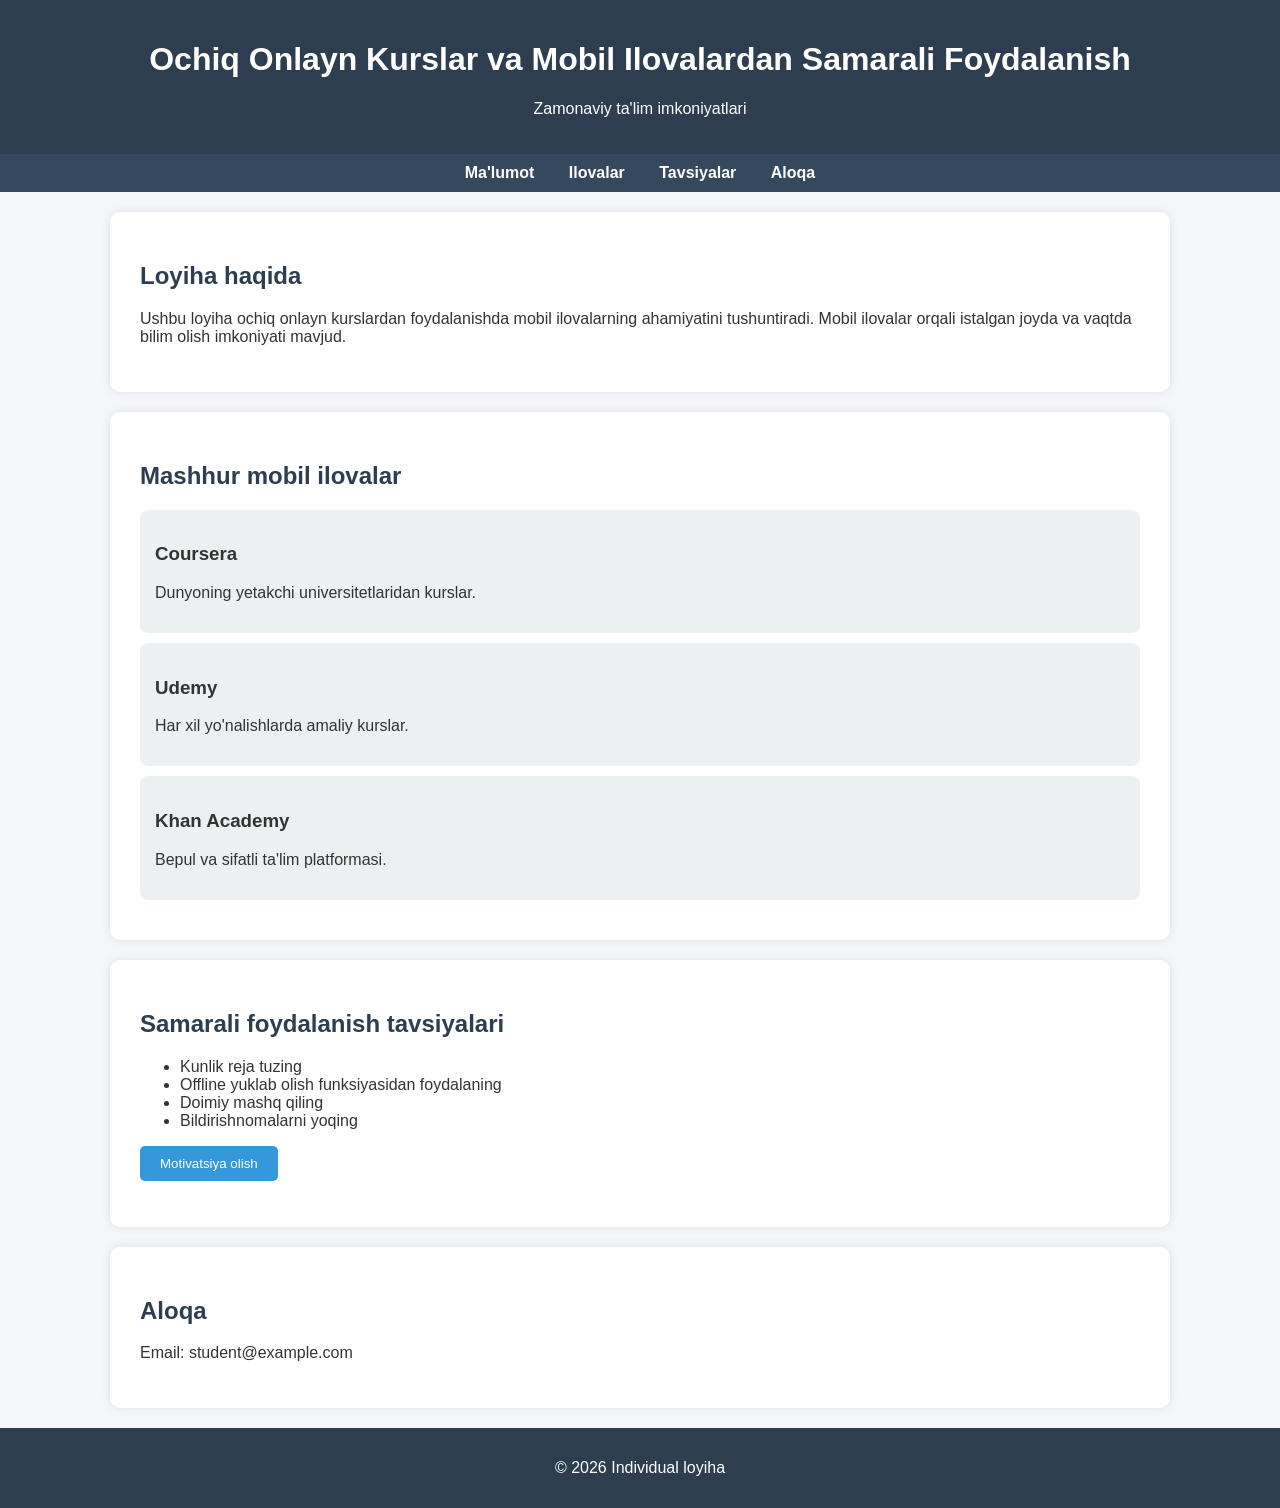
==== main.html @ de3a8000 "loiha" ====
<!-- index.html -->
<meta name="viewport" content="width=device-width, initial-scale=1.0">
<title>Onlayn Kurslar va Mobil Ilovalar</title>
<link rel="stylesheet" href="style.css">
</head>

<body>

    <header>
        <h1>Ochiq Onlayn Kurslar va Mobil Ilovalardan Samarali Foydalanish</h1>
        <p>Zamonaviy ta'lim imkoniyatlari</p>
    </header>

    <nav>
        <a href="#about">Ma'lumot</a>
        <a href="#apps">Ilovalar</a>
        <a href="#tips">Tavsiyalar</a>
        <a href="#contact">Aloqa</a>
    </nav>

    <section id="about">
        <h2>Loyiha haqida</h2>
        <p>Ushbu loyiha ochiq onlayn kurslardan foydalanishda mobil ilovalarning ahamiyatini tushuntiradi. Mobil
            ilovalar orqali istalgan joyda va vaqtda bilim olish imkoniyati mavjud.</p>
    </section>

    <section id="apps">
        <h2>Mashhur mobil ilovalar</h2>

        <div class="card">
            <h3>Coursera</h3>
            <p>Dunyoning yetakchi universitetlaridan kurslar.</p>
        </div>

        <div class="card">
            <h3>Udemy</h3>
            <p>Har xil yo'nalishlarda amaliy kurslar.</p>
        </div>

        <div class="card">
            <h3>Khan Academy</h3>
            <p>Bepul va sifatli ta'lim platformasi.</p>
        </div>

    </section>

    <section id="tips">
        <h2>Samarali foydalanish tavsiyalari</h2>
        <ul>
            <li>Kunlik reja tuzing</li>
            <li>Offline yuklab olish funksiyasidan foydalaning</li>
            <li>Doimiy mashq qiling</li>
            <li>Bildirishnomalarni yoqing</li>
        </ul>

        <button onclick="showMessage()">Motivatsiya olish</button>
        <p id="msg"></p>
    </section>

    <section id="contact">
        <h2>Aloqa</h2>
        <p>Email: student@example.com</p>
    </section>

    <footer>
        <p>© 2026 Individual loyiha</p>
    </footer>

    <script>
        function showMessage() {
            document.getElementById('msg').innerText = "Muvaffaqiyatli o'qish uchun intizom eng muhim omil!";
        }
    </script>

</body>

</html>
---- style.css ----
/* style.css */
body {
    font-family: Arial, sans-serif;
    margin: 0;
    background: #f4f6f9;
    color: #333;
}

/* style.css */
body {
    font-family: Arial, sans-serif;
    margin: 0;
    background: #f4f6f9;
}

header {
    background: #2c3e50;
    color: white;
    padding: 20px;
    text-align: center;
}

nav {
    background: #34495e;
    padding: 10px;
    text-align: center;
}

nav a {
    color: white;
    margin: 0 15px;
    text-decoration: none;
}

section {
    padding: 30px;
    max-width: 900px;
    margin: auto;
    background: white;
    margin-top: 20px;
    border-radius: 10px;
}

.card {
    background: #ecf0f1;
    padding: 15px;
    margin: 10px 0;
    border-radius: 8px;
}

button {
    padding: 10px 20px;
    border: none;
    background: #3498db;
    color: white;
    border-radius: 5px;
    cursor: pointer;
}


header {
    background: #2c3e50;
    color: white;
    padding: 20px;
    text-align: center;
}

nav {
    background: #34495e;
    padding: 10px;
    text-align: center;
}

nav a {
    color: white;
    margin: 0 15px;
    text-decoration: none;
    font-weight: bold;
}

nav a:hover {
    text-decoration: underline;
}

section {
    padding: 30px;
    max-width: 1000px;
    margin: auto;
    background: white;
    margin-top: 20px;
    border-radius: 10px;
    box-shadow: 0 0 10px rgba(0, 0, 0, 0.1);
}

h2 {
    color: #2c3e50;
}

.card {
    background: #ecf0f1;
    padding: 15px;
    margin: 10px 0;
    border-radius: 8px;
}

footer {
    text-align: center;
    padding: 15px;
    background: #2c3e50;
    color: white;
    margin-top: 20px;
}

button {
    padding: 10px 20px;
    border: none;
    background: #3498db;
    color: white;
    border-radius: 5px;
    cursor: pointer;
}

button:hover {
    background: #2980b9;
}
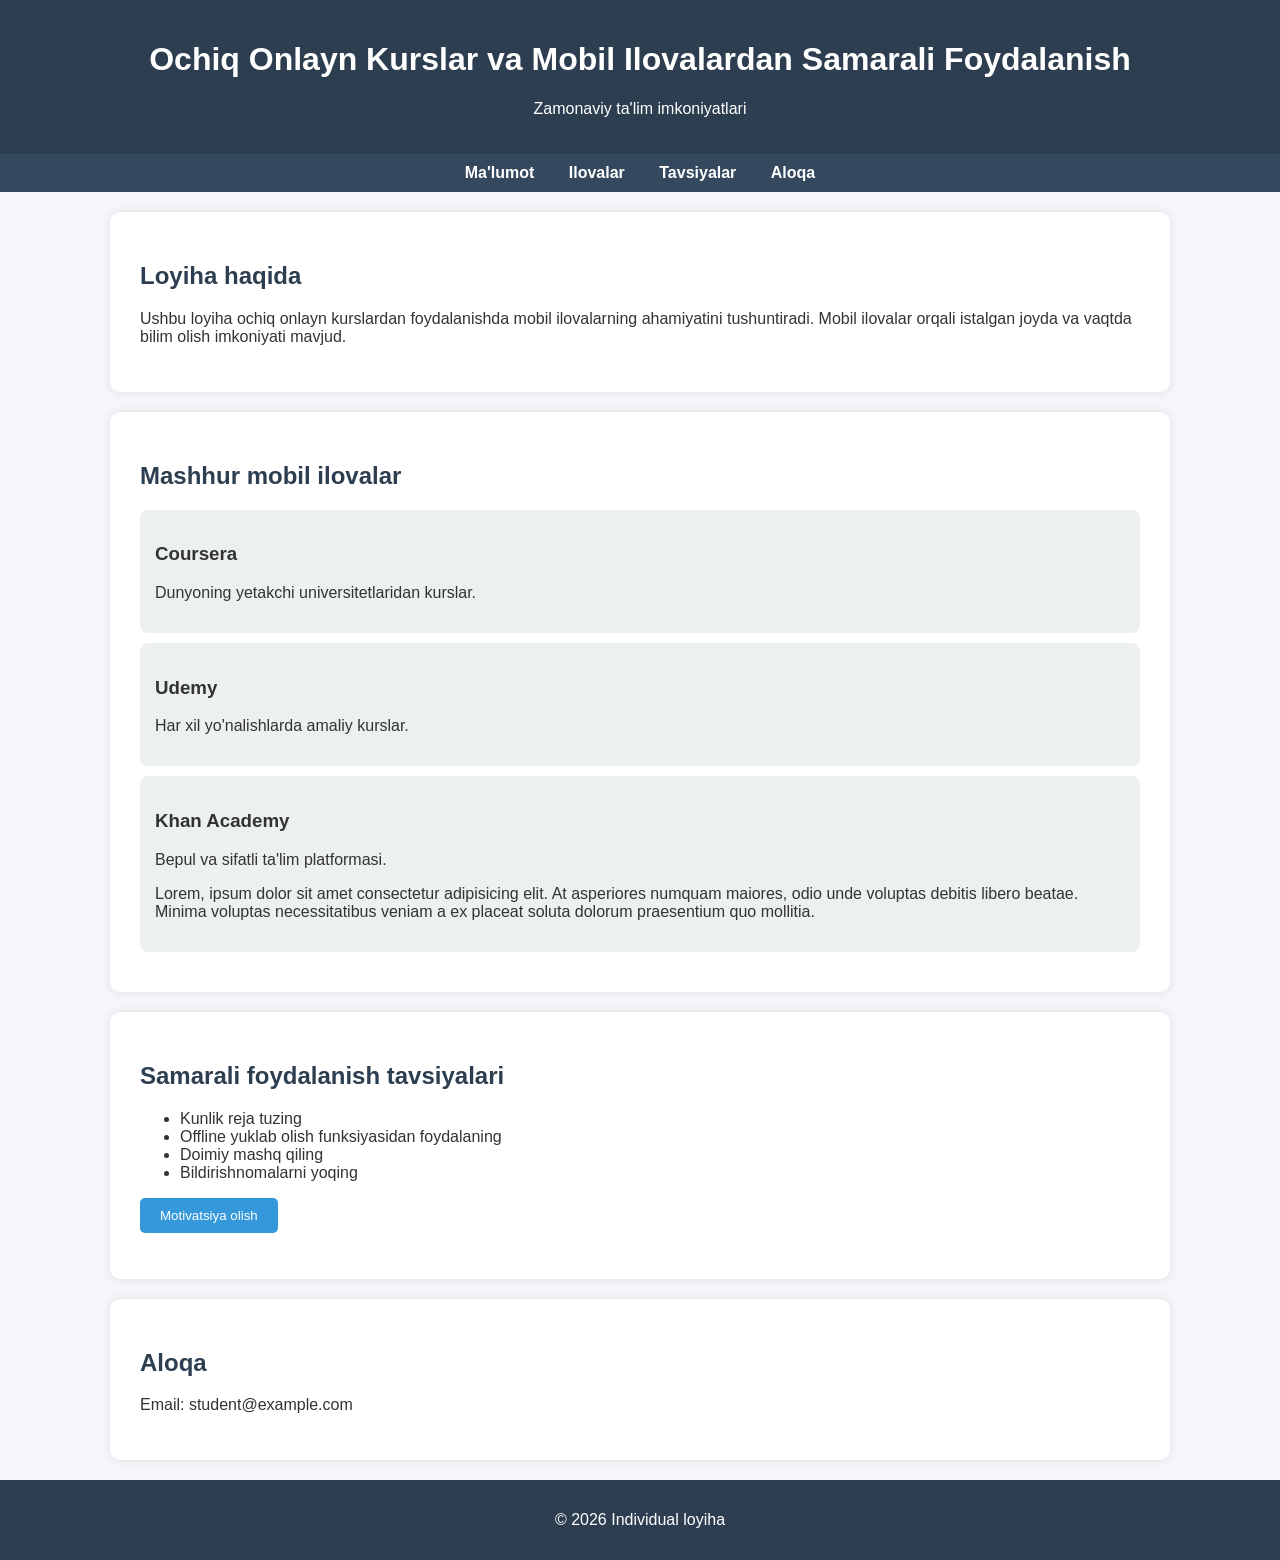
==== commit 30ed4343: "text" ====
--- a/main.html
+++ b/main.html
@@ -40,6 +40,9 @@
         <div class="card">
             <h3>Khan Academy</h3>
             <p>Bepul va sifatli ta'lim platformasi.</p>
+            <p>Lorem, ipsum dolor sit amet consectetur adipisicing elit. At asperiores numquam maiores, odio unde
+                voluptas debitis libero beatae. Minima voluptas necessitatibus veniam a ex placeat soluta dolorum
+                praesentium quo mollitia.</p>
         </div>
 
     </section>
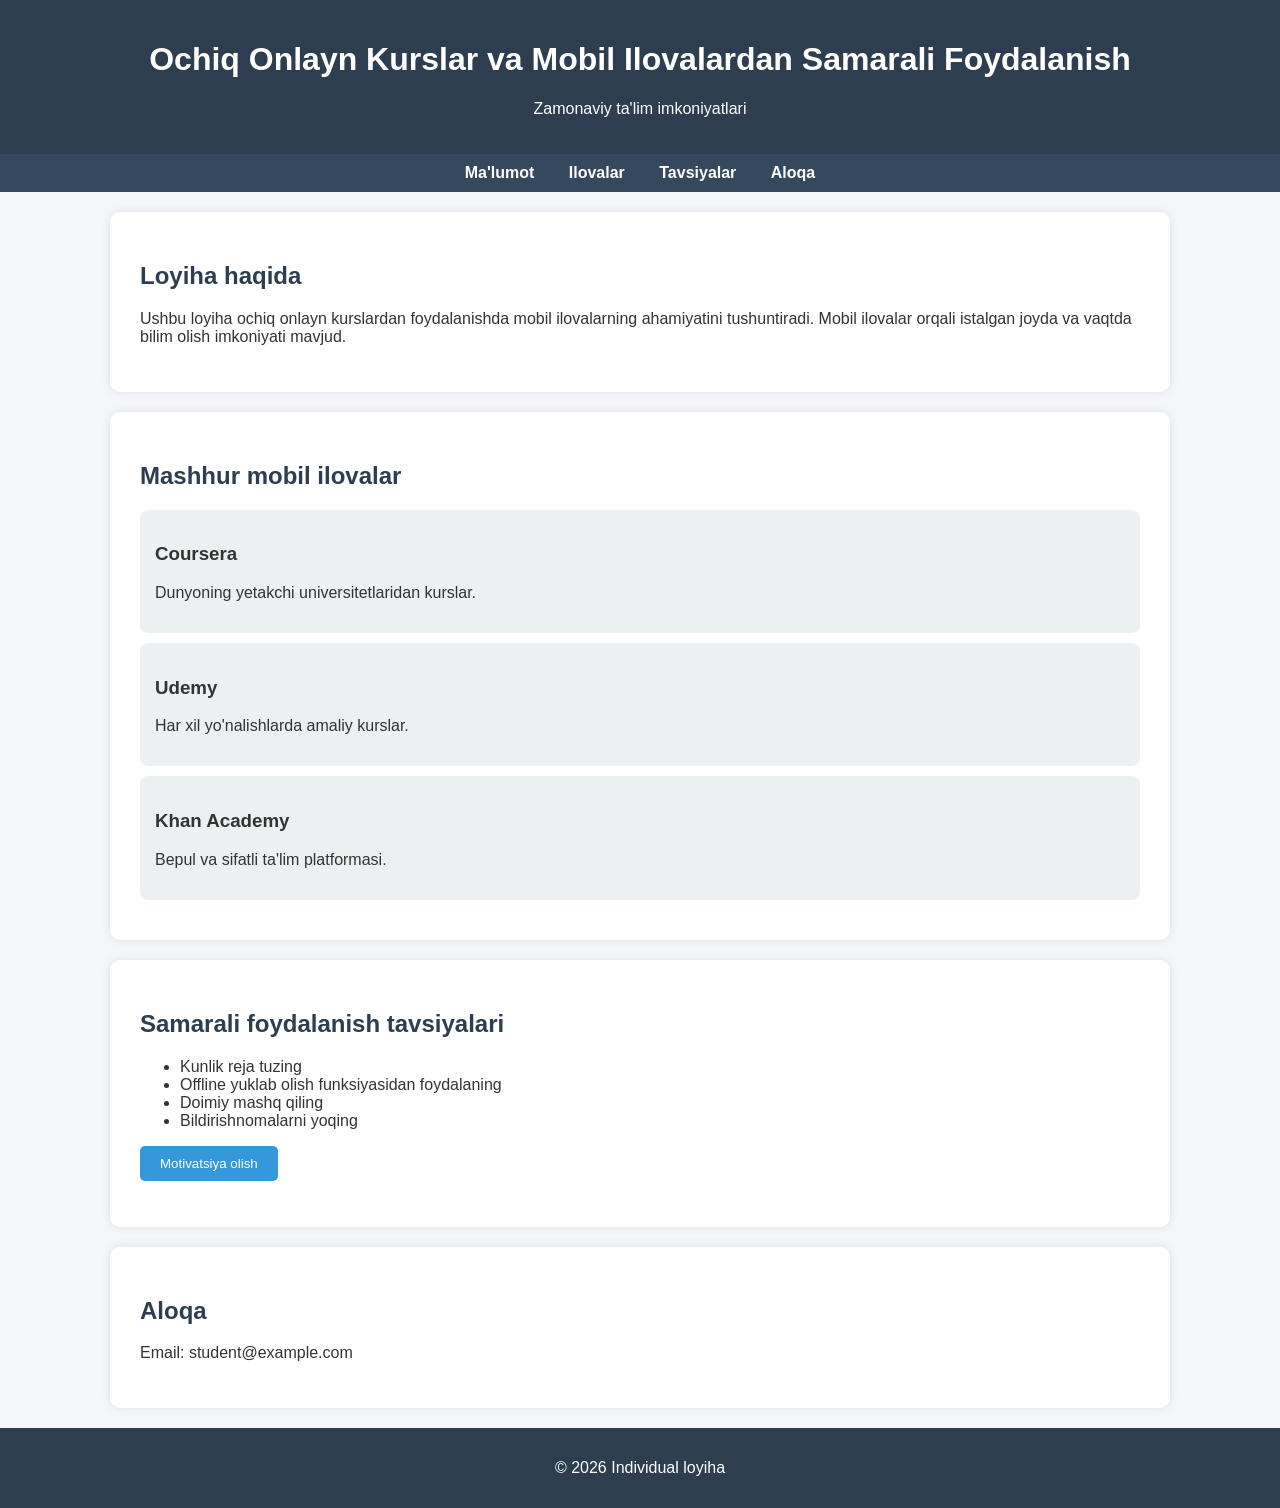
==== commit 954a7346: "last" ====
--- a/main.html
+++ b/main.html
@@ -40,9 +40,7 @@
         <div class="card">
             <h3>Khan Academy</h3>
             <p>Bepul va sifatli ta'lim platformasi.</p>
-            <p>Lorem, ipsum dolor sit amet consectetur adipisicing elit. At asperiores numquam maiores, odio unde
-                voluptas debitis libero beatae. Minima voluptas necessitatibus veniam a ex placeat soluta dolorum
-                praesentium quo mollitia.</p>
+            <a href="https://www.khanacademy.org/"></a>
         </div>
 
     </section>
